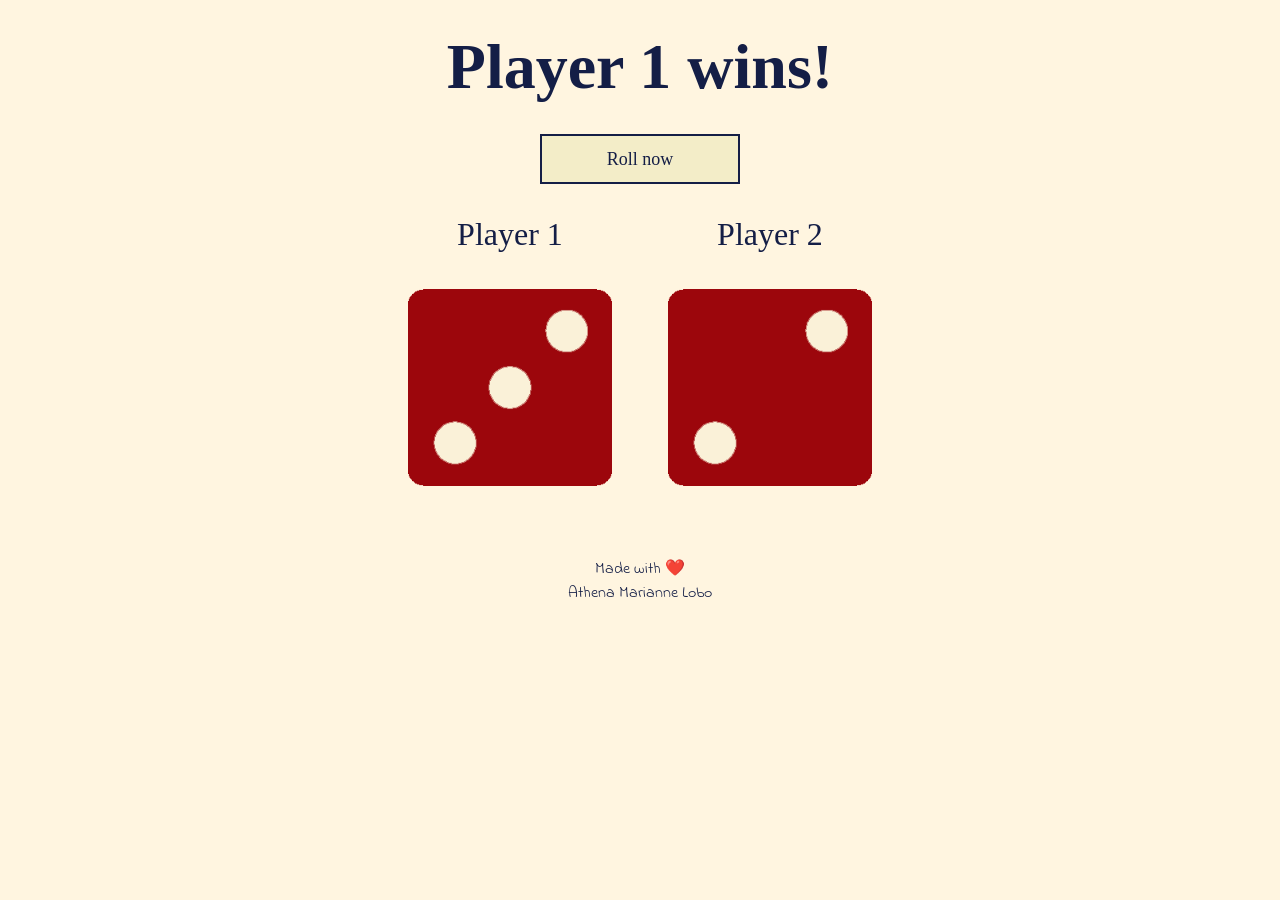
==== index.html @ e984f65b "renamed file for Git pages" ====
<!DOCTYPE html>
<html lang="en" dir="ltr">
  <head>
    <meta charset="utf-8">
    <title>Dice Game</title>
    <link rel="stylesheet" href="styles.css">
    <link href="https://fonts.googleapis.com/css?family=Indie+Flower|Lobster" rel="stylesheet">

  </head>
  <body>

    <div class="container">
      <h2>Higher number wins!</h2>
      <button id="rollButton">Roll now</button>

      <div class="dice">
        <p>Player 1</p>
        <img class="img1" src="./images/dice6.png">
      </div>

      <div class="dice">
        <p>Player 2</p>
        <img class="img2" src="./images/dice6.png">
      </div>

    </div>

    <script src="./index.js" charset="utf-8"></script>
  </body>

  <footer>
    Made with ❤️
    <br />
    Athena Marianne Lobo
  </footer>
</html>
---- styles.css ----
.container {
  width: 70%;
  margin: auto;
  text-align: center;
}

.dice {
  text-align: center;
  display: inline-block;
}

#rollButton {
  display: flex;
  align-items: center;
  justify-content: center;
  text-align: center;
  width: 200px;
  height: 50px;
  margin: auto;
  font-size: large;
  font-family: 'Comic Sans MS', cursive;
  background-color: #F3EDC8;
  color: #141E46;
  border: 2px solid #141E46;
  cursor: pointer;
}

body {
  background-color: #FFF5E0;
}

h2 {
  margin: 30px;
  font-family: 'Comic Sans MS', cursive;
  font-size: 4rem;
  color: #141E46;
}

p {
  font-size: 2rem;
  color: #141E46;
  font-family: 'Comic Sans MS', cursive;
}

img {
  width: 80%;
}

footer {
  margin-top: 5%;
  color: #141E46;
  text-align: center;
  font-family: 'Indie Flower', cursive;

}
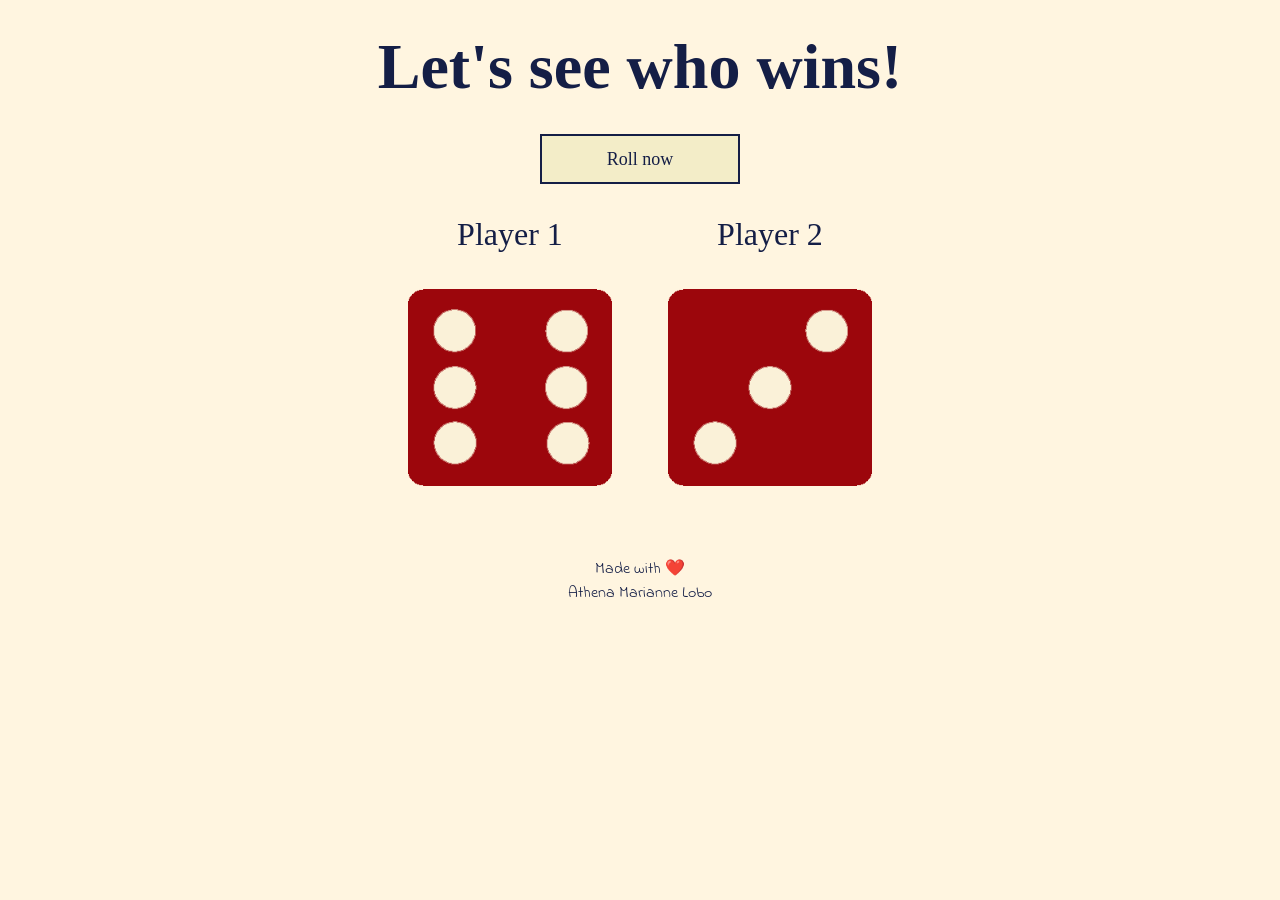
==== commit 1fac97d4: "substituted querySelector with getElementById for less performance impact" ====
--- a/index.html
+++ b/index.html
@@ -10,17 +10,17 @@
   <body>
 
     <div class="container">
-      <h2>Higher number wins!</h2>
+      <h2 id="heading">Higher number wins!</h2>
       <button id="rollButton">Roll now</button>
 
       <div class="dice">
         <p>Player 1</p>
-        <img class="img1" src="./images/dice6.png">
+        <img id="dice1" class="img1" src="./images/dice6.png">
       </div>
 
       <div class="dice">
         <p>Player 2</p>
-        <img class="img2" src="./images/dice6.png">
+        <img id="dice2" class="img2" src="./images/dice6.png">
       </div>
 
     </div>
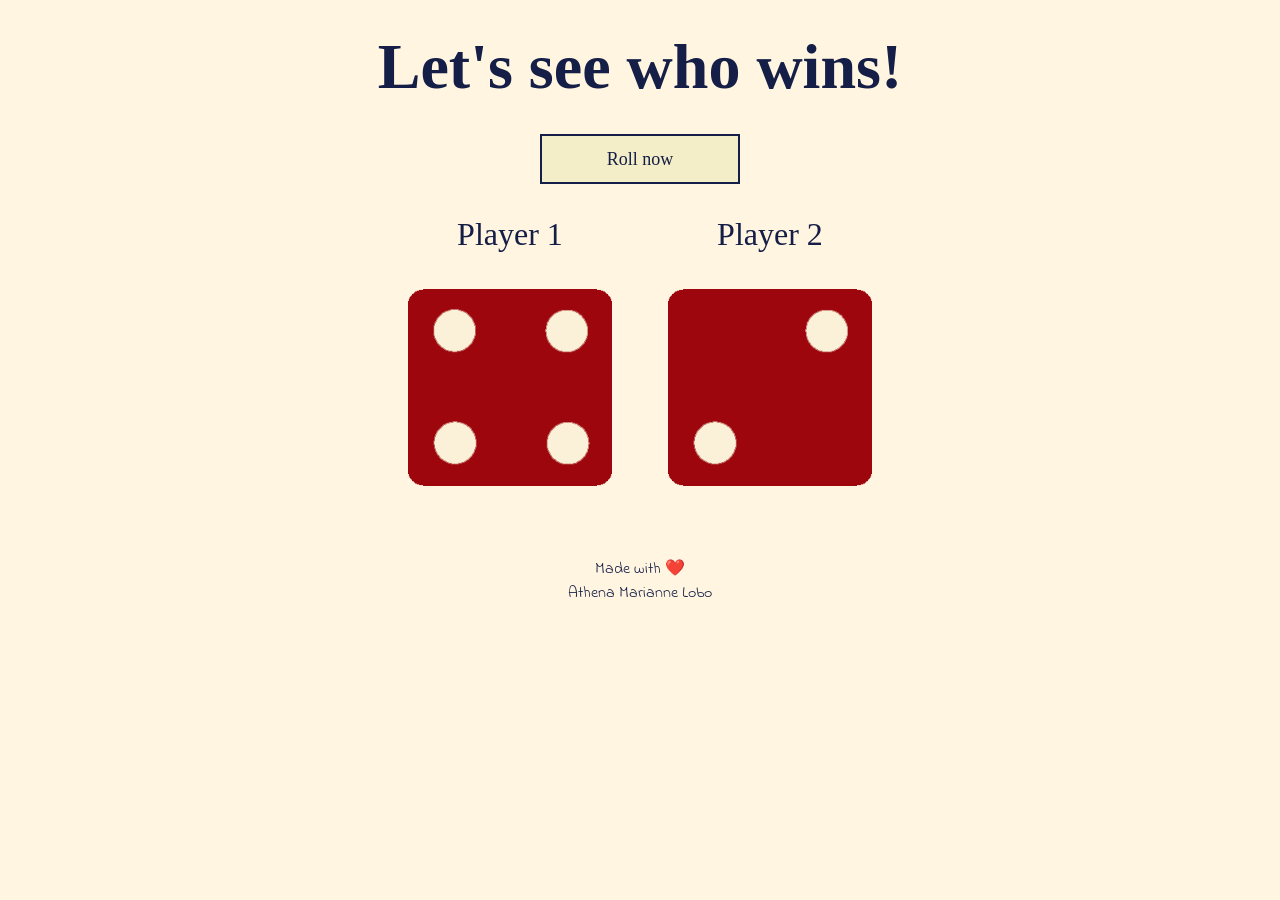
==== commit ef230a5b: "added dice rolling animations" ====
--- a/index.html
+++ b/index.html
@@ -1,30 +1,29 @@
 <!DOCTYPE html>
 <html lang="en" dir="ltr">
+
   <head>
     <meta charset="utf-8">
     <title>Dice Game</title>
     <link rel="stylesheet" href="styles.css">
     <link href="https://fonts.googleapis.com/css?family=Indie+Flower|Lobster" rel="stylesheet">
+  </head>
 
-  </head>
   <body>
-
     <div class="container">
-      <h2 id="heading">Higher number wins!</h2>
+      <h2 id="heading"></h2>
       <button id="rollButton">Roll now</button>
 
       <div class="dice">
         <p>Player 1</p>
-        <img id="dice1" class="img1" src="./images/dice6.png">
+        <img id="dice1" src="./images/dice6.png">
       </div>
 
       <div class="dice">
         <p>Player 2</p>
-        <img id="dice2" class="img2" src="./images/dice6.png">
+        <img id="dice2" src="./images/dice6.png">
       </div>
 
     </div>
-
     <script src="./index.js" charset="utf-8"></script>
   </body>
 
--- a/styles.css
+++ b/styles.css
@@ -53,3 +53,15 @@
   font-family: 'Indie Flower', cursive;
 
 }
+
+@keyframes rollDice {
+  0% { transform: rotate(0deg); }
+  25% { transform: rotate(180deg); }
+  50% { transform: rotate(360deg); }
+  75% { transform: rotate(540deg); }
+  100% { transform: rotate(720deg); }
+}
+
+.rolling {
+  animation: rollDice 0.5s ease-out;
+}
